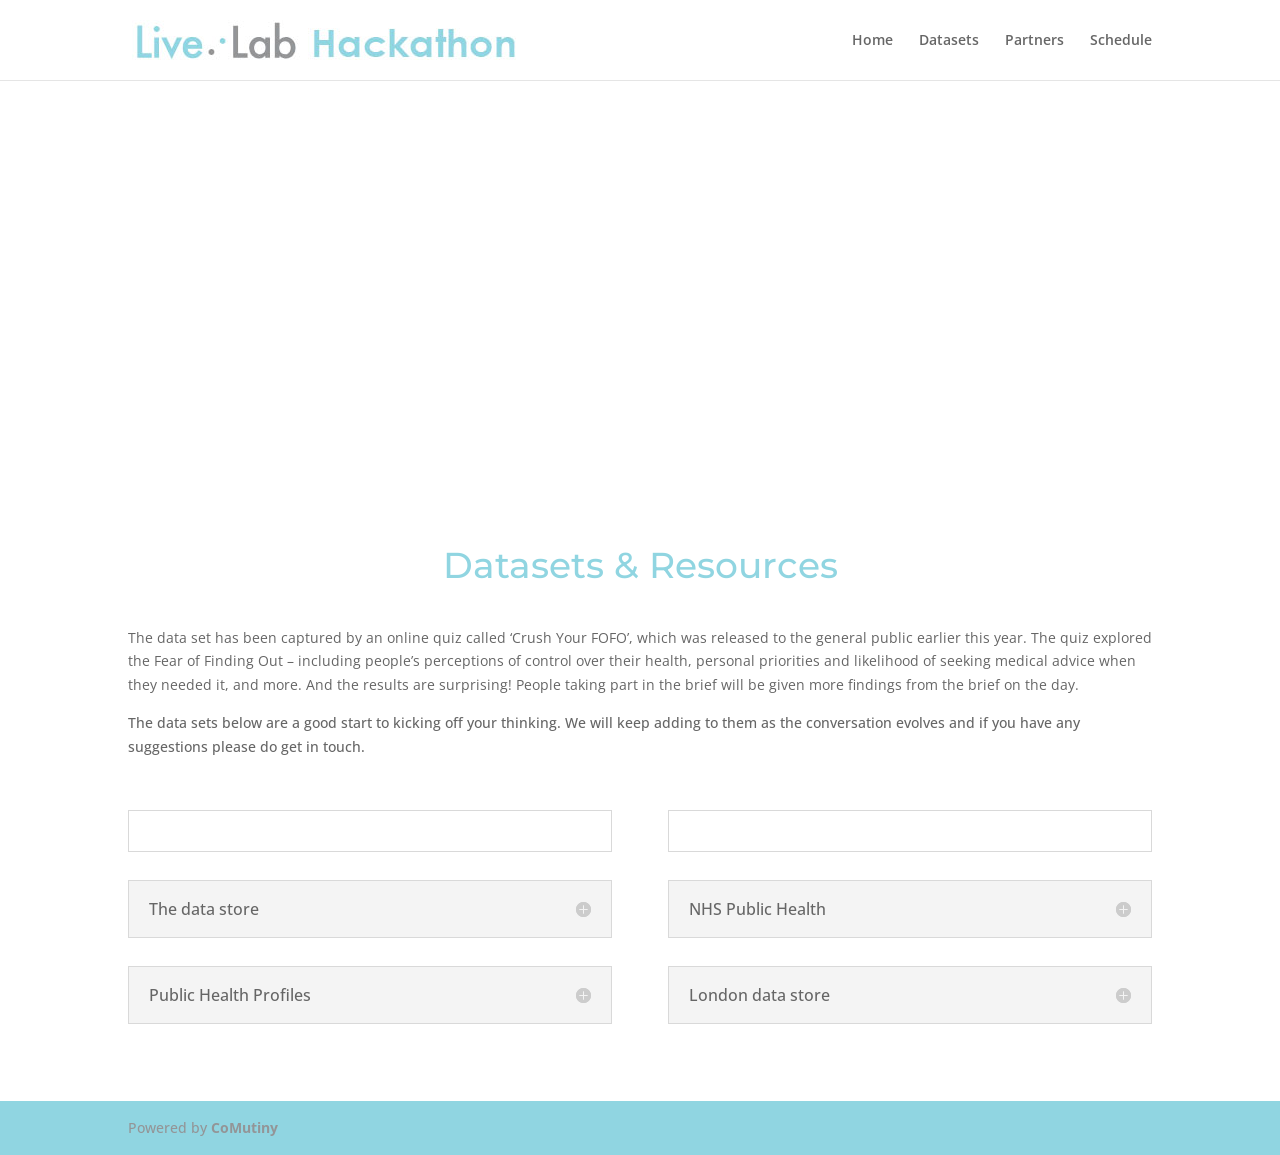
==== datasets/index.html @ 53b686e5 "static site generate" ====
<!DOCTYPE html>
<html lang="en-US">
<head><meta charset="UTF-8">
	
<meta http-equiv="X-UA-Compatible" content="IE=edge">
<title>Datasets | Hack Your FoFo</title>
<meta name="robots" content="max-image-preview:large">
<link rel="dns-prefetch" href="//fonts.googleapis.com">

<link rel="stylesheet" id="divi-fonts-css" href="https://fonts.googleapis.com/css?family=Open+Sans:300italic,400italic,600italic,700italic,800italic,400,300,600,700,800&amp;subset=latin,latin-ext" media="all">
<link rel="stylesheet" id="divi-style-css" href="/wp-content/themes/Divi/style.css" media="all">
<link rel="stylesheet" id="et-builder-googlefonts-cached-css" href="https://fonts.googleapis.com/css?family=Montserrat:100,300,400,500,600,700,800,900&display=swap" media="all">
<link rel="stylesheet" id="dashicons-css" href="/wp-includes/css/dashicons.min.css" media="all">

<link rel="canonical" href="/datasets/">

<meta name="viewport" content="width=device-width, initial-scale=1.0, maximum-scale=1.0, user-scalable=0"><link rel="stylesheet" id="et-core-unified-11-cached-inline-styles" href="/wp-content/et-cache/11/et-core-unified-11-17791785981201.min.css"></head>
<body class="wp-singular page-template-default page page-id-11 wp-theme-Divi et_pb_button_helper_class et_fixed_nav et_show_nav et_primary_nav_dropdown_animation_fade et_secondary_nav_dropdown_animation_fade et_header_style_left et_pb_footer_columns4 et_cover_background et_pb_gutter windows et_pb_gutters3 et_pb_pagebuilder_layout et_no_sidebar et_divi_theme et-db et_minified_js et_minified_css">
	<div id="page-container">

	
	
			<header id="main-header" data-height-onload="66">
			<div class="container clearfix et_menu_container">
							<div class="logo_container">
					<span class="logo_helper"></span>
					<a href="/">
						<img src="/wp-content/uploads/2018/06/logo.jpg" alt="Hack Your FoFo" id="logo" data-height-percentage="54">
					</a>
				</div>
							<div id="et-top-navigation" data-height="66" data-fixed-height="40">
											<nav id="top-menu-nav">
													<ul id="top-menu" class="nav">
																	<li><a href="/">Home</a></li>
								
								<li class="page_item page-item-11 current_page_item"><a href="/datasets/" aria-current="page">Datasets</a></li>
<li class="page_item page-item-13"><a href="/partners/">Partners</a></li>
<li class="page_item page-item-15"><a href="/schedule/">Schedule</a></li>
															</ul>
												</nav>
					
					
					
					
					<div id="et_mobile_nav_menu">
				<div class="mobile_nav closed">
					<span class="select_page">Select Page</span>
					<span class="mobile_menu_bar mobile_menu_bar_toggle"></span>
				</div>
			</div>				</div> <!-- #et-top-navigation -->
			</div> <!-- .container -->
			<div class="et_search_outer">
				<div class="container et_search_form_container">
					<form role="search" method="get" class="et-search-form" action="https://fofo.comutiny.co.uk/">
					<input type="search" class="et-search-field" placeholder="Search …" value="" name="s" title="Search for:">					</form>
					<span class="et_close_search_field"></span>
				</div>
			</div>
		</header> <!-- #main-header -->
			<div id="et-main-area">
	
<div id="main-content">

			
				<article id="post-11" class="post-11 page type-page status-publish hentry">

				
					<div class="entry-content">
					<div id="et-boc" class="et-boc">
			
		<div class="et-l et-l--post">
			<div class="et_builder_inner_content et_pb_gutters3">
		<div class="et_pb_section et_pb_section_0 et_pb_section_parallax et_pb_fullwidth_section et_section_regular">
				
				
				
				
					<section class="et_pb_module et_pb_fullwidth_header et_pb_fullwidth_header_0 et_animated et_hover_enabled et_pb_text_align_center et_pb_bg_layout_dark">
				
				
				<div class="et_pb_fullwidth_header_container center">
					<div class="header-content-container center">
					<div class="header-content">
						
						<h1 class="et_pb_module_header">Hack Your FOFO</h1>
						<span class="et_pb_fullwidth_header_subhead">Hack The Nation’s Fear of Finding Out</span>
						<div class="et_pb_header_content_wrapper"><h2 style="text-align: center;"> </h2>
<h2 style="text-align: center;">19th &amp; 20th July<br>Shoreditch London</h2>
</div>
						
					</div>
				</div>
					
				</div>
				<div class="et_pb_fullwidth_header_overlay"></div>
				<div class="et_pb_fullwidth_header_scroll"></div>
			</section>
				
				
			</div> <!-- .et_pb_section --><div class="et_pb_section et_pb_section_1 et_section_regular">
				
				
				
				
					<div class="et_pb_row et_pb_row_0">
				<div class="et_pb_column et_pb_column_4_4 et_pb_column_0  et_pb_css_mix_blend_mode_passthrough et-last-child">
				
				
				<div class="et_pb_module et_pb_text et_pb_text_0  et_pb_text_align_left et_pb_bg_layout_light">
				
				
				<div class="et_pb_text_inner"><p style="text-align: center;"><span style="color: #90d5e1;">Datasets &amp; Resources</span></p></div>
			</div> <!-- .et_pb_text --><div class="et_pb_module et_pb_text et_pb_text_1  et_pb_text_align_left et_pb_bg_layout_light">
				
				
				<div class="et_pb_text_inner"><p><span style="font-weight: 400;">The data set has been captured by an online quiz called ‘Crush Your FOFO’, which was released to the general public earlier this year. The quiz explored the Fear of Finding Out – including people’s perceptions of control over their health, personal priorities and likelihood of seeking medical advice when they needed it, and more. And the results are surprising! People taking part in the brief will be given more findings from the brief on the day. </span></p>
<p>The data sets below are a good start to kicking off your thinking. We will keep adding to them as the conversation evolves and if you have any suggestions please do get in touch.</p></div>
			</div> <!-- .et_pb_text -->
			</div> <!-- .et_pb_column -->
				
				
			</div> <!-- .et_pb_row --><div class="et_pb_row et_pb_row_1">
				<div class="et_pb_column et_pb_column_1_2 et_pb_column_1  et_pb_css_mix_blend_mode_passthrough">
				
				
				<div class="et_pb_module et_pb_accordion et_pb_accordion_0">
				
				
				<div class="et_pb_toggle et_pb_module et_pb_accordion_item et_pb_accordion_item_0  et_pb_toggle_open">
				
				
				<h5 class="et_pb_toggle_title">invisible</h5>
				<div class="et_pb_toggle_content clearfix"></div> <!-- .et_pb_toggle_content -->
			</div> <!-- .et_pb_toggle --><div class="et_pb_toggle et_pb_module et_pb_accordion_item et_pb_accordion_item_1  et_pb_toggle_close">
				
				
				<h5 class="et_pb_toggle_title">The data store</h5>
				<div class="et_pb_toggle_content clearfix"> <a href="https://data.gov.uk/">https://data.gov.uk/</a></div> <!-- .et_pb_toggle_content -->
			</div> <!-- .et_pb_toggle --><div class="et_pb_toggle et_pb_module et_pb_accordion_item et_pb_accordion_item_2  et_pb_toggle_close">
				
				
				<h5 class="et_pb_toggle_title">Public Health Profiles</h5>
				<div class="et_pb_toggle_content clearfix"> <a href="https://fingertips.phe.org.uk/">https://fingertips.phe.org.uk/</a></div> <!-- .et_pb_toggle_content -->
			</div> <!-- .et_pb_toggle -->
			</div> <!-- .et_pb_accordion -->
			</div> <!-- .et_pb_column --><div class="et_pb_column et_pb_column_1_2 et_pb_column_2  et_pb_css_mix_blend_mode_passthrough et-last-child">
				
				
				<div class="et_pb_module et_pb_accordion et_pb_accordion_1">
				
				
				<div class="et_pb_toggle et_pb_module et_pb_accordion_item et_pb_accordion_item_3  et_pb_toggle_open">
				
				
				<h5 class="et_pb_toggle_title">Invisible</h5>
				<div class="et_pb_toggle_content clearfix"></div> <!-- .et_pb_toggle_content -->
			</div> <!-- .et_pb_toggle --><div class="et_pb_toggle et_pb_module et_pb_accordion_item et_pb_accordion_item_4  et_pb_toggle_close">
				
				
				<h5 class="et_pb_toggle_title">NHS Public Health</h5>
				<div class="et_pb_toggle_content clearfix"> <a href="https://digital.nhs.uk/data-and-information/areas-of-interest/public-health">https://digital.nhs.uk/data-and-information/areas-of-interest/public-health</a></div> <!-- .et_pb_toggle_content -->
			</div> <!-- .et_pb_toggle --><div class="et_pb_toggle et_pb_module et_pb_accordion_item et_pb_accordion_item_5  et_pb_toggle_close">
				
				
				<h5 class="et_pb_toggle_title">London data store</h5>
				<div class="et_pb_toggle_content clearfix"> <a href="https://data.london.gov.uk/publisher/public-health-england">https://data.london.gov.uk/publisher/public-health-england</a></div> <!-- .et_pb_toggle_content -->
			</div> <!-- .et_pb_toggle -->
			</div> <!-- .et_pb_accordion -->
			</div> <!-- .et_pb_column -->
				
				
			</div> <!-- .et_pb_row -->
				
				
			</div> <!-- .et_pb_section -->		</div><!-- .et_builder_inner_content -->
	</div><!-- .et-l -->
	
			
		</div><!-- #et-boc -->
							</div> <!-- .entry-content -->

				
				</article> <!-- .et_pb_post -->

			

</div> <!-- #main-content -->

			<footer id="main-footer">
				

		
				<div id="footer-bottom">
					<div class="container clearfix">
				<div id="footer-info">Powered by <a href="http://www.comutiny.co.uk/" target="_blank">CoMutiny</a></div>					</div>	<!-- .container -->
				</div>
			</footer> <!-- #main-footer -->
		</div> <!-- #et-main-area -->

	</div> <!-- #page-container -->

	
	
</body>
</html>
---- wp-content/et-cache/11/et-core-unified-11-17791785981201.min.css ----
.woocommerce #respond input#submit,.woocommerce-page #respond input#submit,.woocommerce #content input.button,.woocommerce-page #content input.button,.woocommerce-message,.woocommerce-error,.woocommerce-info{background:#90d5e1!important}#et_search_icon:hover,.mobile_menu_bar:before,.mobile_menu_bar:after,.et_toggle_slide_menu:after,.et-social-icon a:hover,.et_pb_sum,.et_pb_pricing li a,.et_pb_pricing_table_button,.et_overlay:before,.entry-summary p.price ins,.woocommerce div.product span.price,.woocommerce-page div.product span.price,.woocommerce #content div.product span.price,.woocommerce-page #content div.product span.price,.woocommerce div.product p.price,.woocommerce-page div.product p.price,.woocommerce #content div.product p.price,.woocommerce-page #content div.product p.price,.et_pb_member_social_links a:hover,.woocommerce .star-rating span:before,.woocommerce-page .star-rating span:before,.et_pb_widget li a:hover,.et_pb_filterable_portfolio .et_pb_portfolio_filters li a.active,.et_pb_filterable_portfolio .et_pb_portofolio_pagination ul li a.active,.et_pb_gallery .et_pb_gallery_pagination ul li a.active,.wp-pagenavi span.current,.wp-pagenavi a:hover,.nav-single a,.tagged_as a,.posted_in a{color:#90d5e1}.et_pb_contact_submit,.et_password_protected_form .et_submit_button,.et_pb_bg_layout_light .et_pb_newsletter_button,.comment-reply-link,.form-submit .et_pb_button,.et_pb_bg_layout_light .et_pb_promo_button,.et_pb_bg_layout_light .et_pb_more_button,.woocommerce a.button.alt,.woocommerce-page a.button.alt,.woocommerce button.button.alt,.woocommerce button.button.alt.disabled,.woocommerce-page button.button.alt,.woocommerce-page button.button.alt.disabled,.woocommerce input.button.alt,.woocommerce-page input.button.alt,.woocommerce #respond input#submit.alt,.woocommerce-page #respond input#submit.alt,.woocommerce #content input.button.alt,.woocommerce-page #content input.button.alt,.woocommerce a.button,.woocommerce-page a.button,.woocommerce button.button,.woocommerce-page button.button,.woocommerce input.button,.woocommerce-page input.button,.et_pb_contact p input[type="checkbox"]:checked+label i:before,.et_pb_bg_layout_light.et_pb_module.et_pb_button{color:#90d5e1}.footer-widget h4{color:#90d5e1}.et-search-form,.nav li ul,.et_mobile_menu,.footer-widget li:before,.et_pb_pricing li:before,blockquote{border-color:#90d5e1}.et_pb_counter_amount,.et_pb_featured_table .et_pb_pricing_heading,.et_quote_content,.et_link_content,.et_audio_content,.et_pb_post_slider.et_pb_bg_layout_dark,.et_slide_in_menu_container,.et_pb_contact p input[type="radio"]:checked+label i:before{background-color:#90d5e1}a{color:#90d5e1}#top-header,#et-secondary-nav li ul{background-color:#90d5e1}#top-menu li.current-menu-ancestor>a,#top-menu li.current-menu-item>a,.et_color_scheme_red #top-menu li.current-menu-ancestor>a,.et_color_scheme_red #top-menu li.current-menu-item>a,.et_color_scheme_pink #top-menu li.current-menu-ancestor>a,.et_color_scheme_pink #top-menu li.current-menu-item>a,.et_color_scheme_orange #top-menu li.current-menu-ancestor>a,.et_color_scheme_orange #top-menu li.current-menu-item>a,.et_color_scheme_green #top-menu li.current-menu-ancestor>a,.et_color_scheme_green #top-menu li.current-menu-item>a{color:#90d5e1}#footer-widgets .footer-widget a,#footer-widgets .footer-widget li a,#footer-widgets .footer-widget li a:hover{color:#ffffff}.footer-widget{color:#ffffff}#main-footer .footer-widget h4{color:#90d5e1}.footer-widget li:before{border-color:#90d5e1}#et-footer-nav .bottom-nav li.current-menu-item a{color:#90d5e1}#footer-bottom{background-color:#90d5e1}#footer-info,#footer-info a{color:#939597}.et_slide_in_menu_container,.et_slide_in_menu_container .et-search-field{letter-spacing:px}.et_slide_in_menu_container .et-search-field::-moz-placeholder{letter-spacing:px}.et_slide_in_menu_container .et-search-field::-webkit-input-placeholder{letter-spacing:px}.et_slide_in_menu_container .et-search-field:-ms-input-placeholder{letter-spacing:px}@media only screen and (min-width:981px){.et-fixed-header#top-header,.et-fixed-header#top-header #et-secondary-nav li ul{background-color:#90d5e1}.et-fixed-header #top-menu li.current-menu-ancestor>a,.et-fixed-header #top-menu li.current-menu-item>a{color:#90d5e1!important}}@media only screen and (min-width:1350px){.et_pb_row{padding:27px 0}.et_pb_section{padding:54px 0}.single.et_pb_pagebuilder_layout.et_full_width_page .et_post_meta_wrapper{padding-top:81px}.et_pb_fullwidth_section{padding:0}}.et_pb_fullwidth_header_0.et_pb_fullwidth_header .header-content h1,.et_pb_fullwidth_header_0.et_pb_fullwidth_header .header-content h2.et_pb_module_header,.et_pb_fullwidth_header_0.et_pb_fullwidth_header .header-content h3.et_pb_module_header,.et_pb_fullwidth_header_0.et_pb_fullwidth_header .header-content h4.et_pb_module_header,.et_pb_fullwidth_header_0.et_pb_fullwidth_header .header-content h5.et_pb_module_header,.et_pb_fullwidth_header_0.et_pb_fullwidth_header .header-content h6.et_pb_module_header{font-family:'Montserrat',Helvetica,Arial,Lucida,sans-serif;font-weight:700;font-size:60px;line-height:1.4em}.et_pb_fullwidth_header_0.et_pb_fullwidth_header .et_pb_header_content_wrapper{font-size:18px;line-height:2em}.et_pb_fullwidth_header_0.et_pb_fullwidth_header .et_pb_fullwidth_header_subhead{font-size:22px}.et_pb_fullwidth_header.et_pb_fullwidth_header_0{background-blend-mode:multiply;background-image:url(/wp-content/uploads/2018/07/image-correction-.jpg);background-color:#90d5e1}body #page-container .et_pb_section .et_pb_fullwidth_header_0 .et_pb_button_one.et_pb_button{border-color:#768c9f;border-radius:0px;letter-spacing:2px;font-size:16px;font-family:'Montserrat',Helvetica,Arial,Lucida,sans-serif!important;text-transform:uppercase!important;background-color:#e52364}body #page-container .et_pb_section .et_pb_fullwidth_header_0 .et_pb_button_one.et_pb_button:hover{color:#e52364!important;border-color:#ffffff!important;padding-right:2em;padding-left:0.7em;background-image:initial!important;background-color:#ffffff!important}body #page-container .et_pb_section .et_pb_fullwidth_header_0 .et_pb_button_two.et_pb_button:hover{color:#e52364!important;border-color:#ffffff!important;padding-right:2em;padding-left:0.7em;background-image:initial!important;background-color:#ffffff!important}body #page-container .et_pb_section .et_pb_fullwidth_header_0 .et_pb_button_one.et_pb_button,body #page-container .et_pb_section .et_pb_fullwidth_header_0 .et_pb_button_one.et_pb_button:hover{padding:0.3em 1em!important}body #page-container .et_pb_section .et_pb_fullwidth_header_0 .et_pb_button_two.et_pb_button,body #page-container .et_pb_section .et_pb_fullwidth_header_0 .et_pb_button_two.et_pb_button:hover{padding:0.3em 1em!important}body #page-container .et_pb_section .et_pb_fullwidth_header_0 .et_pb_button_one.et_pb_button:before,body #page-container .et_pb_section .et_pb_fullwidth_header_0 .et_pb_button_one.et_pb_button:after{display:none!important}body #page-container .et_pb_section .et_pb_fullwidth_header_0 .et_pb_button_two.et_pb_button:before,body #page-container .et_pb_section .et_pb_fullwidth_header_0 .et_pb_button_two.et_pb_button:after{display:none!important}body #page-container .et_pb_section .et_pb_fullwidth_header_0 .et_pb_button_two.et_pb_button{border-color:#768c9f;border-radius:0px;letter-spacing:2px;font-size:16px;font-family:'Montserrat',Helvetica,Arial,Lucida,sans-serif!important;text-transform:uppercase!important}.et_pb_fullwidth_header_0 .et_pb_button_one.et_pb_button,.et_pb_fullwidth_header_0 .et_pb_button_two.et_pb_button{transition:color 300ms ease 0ms,background-color 300ms ease 0ms,border 300ms ease 0ms,letter-spacing 300ms ease 0ms,color 300ms ease 0ms,background-color 300ms ease 0ms,border 300ms ease 0ms,letter-spacing 300ms ease 0ms}.et_pb_fullwidth_header_0.et_pb_fullwidth_header .et_pb_fullwidth_header_scroll a .et-pb-icon{font-size:48px}.et_pb_fullwidth_header_0.et_pb_fullwidth_header .et_pb_fullwidth_header_overlay{background-color:rgba(144,213,225,0)}.et_pb_text_0.et_pb_text{color:#1f1f1f!important}.et_pb_text_0 p{line-height:1.8em}.et_pb_text_0{font-family:'Montserrat',Helvetica,Arial,Lucida,sans-serif;font-size:36px;line-height:1.8em}.et_pb_accordion_item_0.et_pb_toggle .et_pb_toggle_title{display:none}.et_pb_accordion_item_3.et_pb_toggle .et_pb_toggle_title{display:none}@media only screen and (max-width:767px){.et_pb_fullwidth_header_0.et_pb_fullwidth_header .header-content h1,.et_pb_fullwidth_header_0.et_pb_fullwidth_header .header-content h2.et_pb_module_header,.et_pb_fullwidth_header_0.et_pb_fullwidth_header .header-content h3.et_pb_module_header,.et_pb_fullwidth_header_0.et_pb_fullwidth_header .header-content h4.et_pb_module_header,.et_pb_fullwidth_header_0.et_pb_fullwidth_header .header-content h5.et_pb_module_header,.et_pb_fullwidth_header_0.et_pb_fullwidth_header .header-content h6.et_pb_module_header{font-size:28px}}
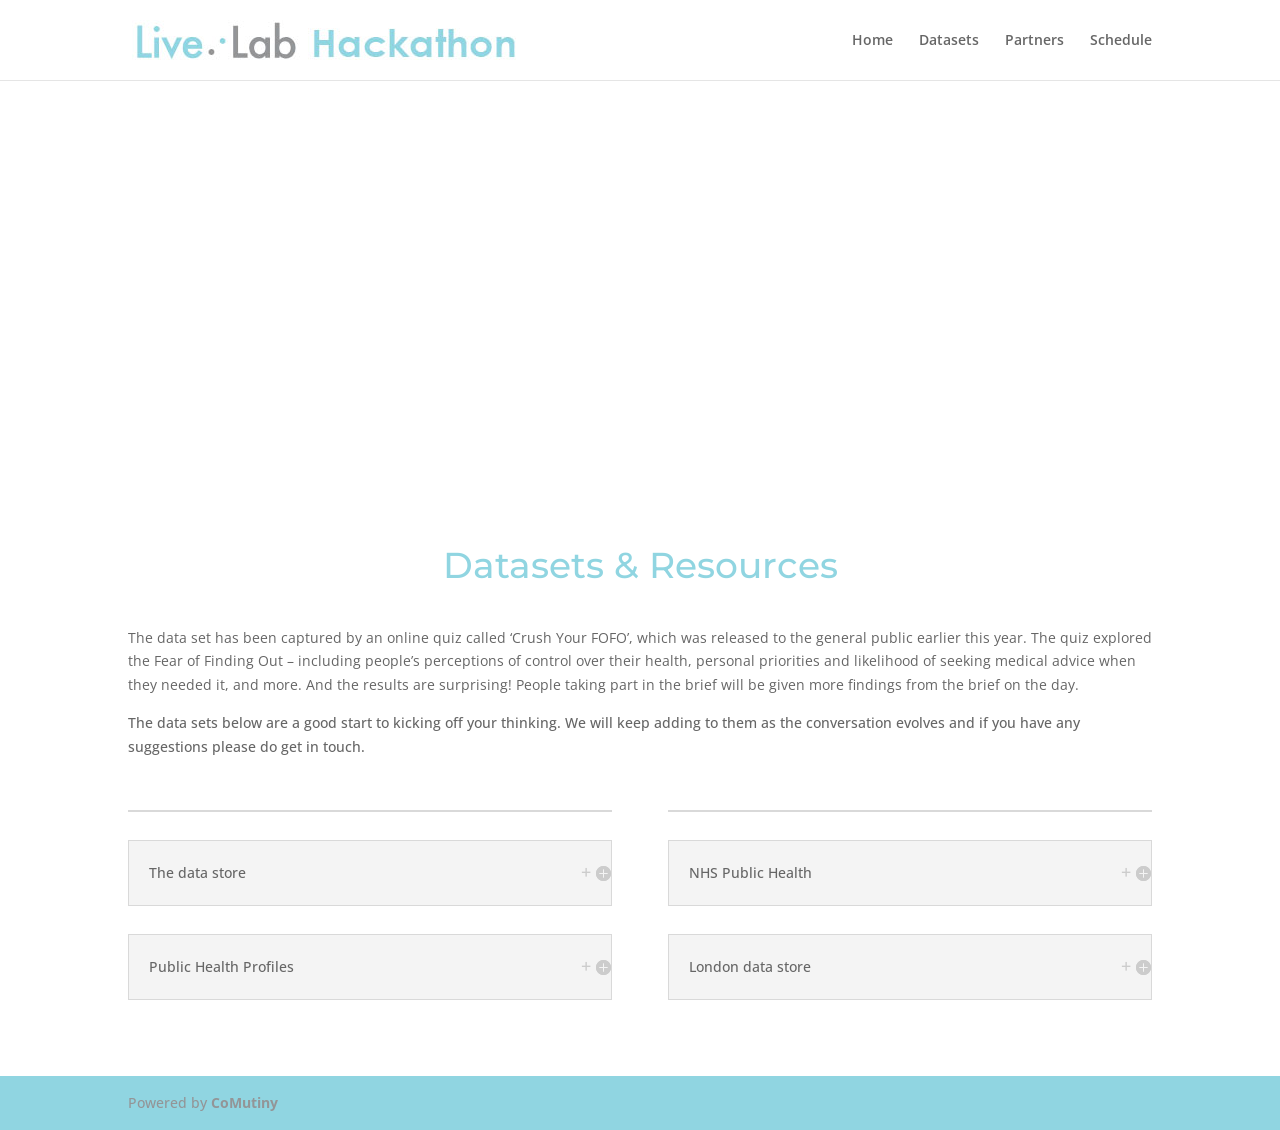
==== commit 9f85cb0e: "Restructure assets into clean folders, fix accordion (native details/summary) and map (iframe embed)" ====
--- a/datasets/index.html
+++ b/datasets/index.html
@@ -8,13 +8,13 @@
 <link rel="dns-prefetch" href="//fonts.googleapis.com">
 
 <link rel="stylesheet" id="divi-fonts-css" href="https://fonts.googleapis.com/css?family=Open+Sans:300italic,400italic,600italic,700italic,800italic,400,300,600,700,800&amp;subset=latin,latin-ext" media="all">
-<link rel="stylesheet" id="divi-style-css" href="/wp-content/themes/Divi/style.css" media="all">
+<link rel="stylesheet" id="divi-style-css" href="../assets/css/divi-style.css" media="all">
 <link rel="stylesheet" id="et-builder-googlefonts-cached-css" href="https://fonts.googleapis.com/css?family=Montserrat:100,300,400,500,600,700,800,900&display=swap" media="all">
-<link rel="stylesheet" id="dashicons-css" href="/wp-includes/css/dashicons.min.css" media="all">
+<link rel="stylesheet" id="dashicons-css" href="../assets/css/dashicons.min.css" media="all">
 
-<link rel="canonical" href="/datasets/">
+<link rel="canonical" href="../datasets/">
 
-<meta name="viewport" content="width=device-width, initial-scale=1.0, maximum-scale=1.0, user-scalable=0"><link rel="stylesheet" id="et-core-unified-11-cached-inline-styles" href="/wp-content/et-cache/11/et-core-unified-11-17791785981201.min.css"></head>
+<meta name="viewport" content="width=device-width, initial-scale=1.0, maximum-scale=1.0, user-scalable=0"><link rel="stylesheet" id="et-core-unified-11-cached-inline-styles" href="../assets/css/et-core-11.min.css"><link rel="stylesheet" href="../assets/css/custom-accordion.css"></head>
 <body class="wp-singular page-template-default page page-id-11 wp-theme-Divi et_pb_button_helper_class et_fixed_nav et_show_nav et_primary_nav_dropdown_animation_fade et_secondary_nav_dropdown_animation_fade et_header_style_left et_pb_footer_columns4 et_cover_background et_pb_gutter windows et_pb_gutters3 et_pb_pagebuilder_layout et_no_sidebar et_divi_theme et-db et_minified_js et_minified_css">
 	<div id="page-container">
 
@@ -24,18 +24,18 @@
 			<div class="container clearfix et_menu_container">
 							<div class="logo_container">
 					<span class="logo_helper"></span>
-					<a href="/">
-						<img src="/wp-content/uploads/2018/06/logo.jpg" alt="Hack Your FoFo" id="logo" data-height-percentage="54">
+					<a href="../index.html">
+						<img src="../assets/images/2018/06/logo.jpg" alt="Hack Your FoFo" id="logo" data-height-percentage="54">
 					</a>
 				</div>
 							<div id="et-top-navigation" data-height="66" data-fixed-height="40">
 											<nav id="top-menu-nav">
 													<ul id="top-menu" class="nav">
-																	<li><a href="/">Home</a></li>
+																	<li><a href="../index.html">Home</a></li>
 								
-								<li class="page_item page-item-11 current_page_item"><a href="/datasets/" aria-current="page">Datasets</a></li>
-<li class="page_item page-item-13"><a href="/partners/">Partners</a></li>
-<li class="page_item page-item-15"><a href="/schedule/">Schedule</a></li>
+								<li class="page_item page-item-11 current_page_item"><a href="../datasets/" aria-current="page">Datasets</a></li>
+<li class="page_item page-item-13"><a href="../partners/">Partners</a></li>
+<li class="page_item page-item-15"><a href="../schedule/">Schedule</a></li>
 															</ul>
 												</nav>
 					
@@ -126,22 +126,16 @@
 				<div class="et_pb_module et_pb_accordion et_pb_accordion_0">
 				
 				
-				<div class="et_pb_toggle et_pb_module et_pb_accordion_item et_pb_accordion_item_0  et_pb_toggle_open">
-				
-				
-				<h5 class="et_pb_toggle_title">invisible</h5>
-				<div class="et_pb_toggle_content clearfix"></div> <!-- .et_pb_toggle_content -->
-			</div> <!-- .et_pb_toggle --><div class="et_pb_toggle et_pb_module et_pb_accordion_item et_pb_accordion_item_1  et_pb_toggle_close">
-				
-				
-				<h5 class="et_pb_toggle_title">The data store</h5>
-				<div class="et_pb_toggle_content clearfix"> <a href="https://data.gov.uk/">https://data.gov.uk/</a></div> <!-- .et_pb_toggle_content -->
-			</div> <!-- .et_pb_toggle --><div class="et_pb_toggle et_pb_module et_pb_accordion_item et_pb_accordion_item_2  et_pb_toggle_close">
-				
-				
-				<h5 class="et_pb_toggle_title">Public Health Profiles</h5>
-				<div class="et_pb_toggle_content clearfix"> <a href="https://fingertips.phe.org.uk/">https://fingertips.phe.org.uk/</a></div> <!-- .et_pb_toggle_content -->
-			</div> <!-- .et_pb_toggle -->
+				<details class="et_pb_toggle et_pb_module et_pb_accordion_item et_pb_accordion_item_0" open>
+				<summary class="et_pb_toggle_title">invisible</summary>
+				<div class="et_pb_toggle_content clearfix"></div>
+			</details><details class="et_pb_toggle et_pb_module et_pb_accordion_item et_pb_accordion_item_1">
+				<summary class="et_pb_toggle_title">The data store</summary>
+				<div class="et_pb_toggle_content clearfix"> <a href="https://data.gov.uk/">https://data.gov.uk/</a></div>
+			</details><details class="et_pb_toggle et_pb_module et_pb_accordion_item et_pb_accordion_item_2">
+				<summary class="et_pb_toggle_title">Public Health Profiles</summary>
+				<div class="et_pb_toggle_content clearfix"> <a href="https://fingertips.phe.org.uk/">https://fingertips.phe.org.uk/</a></div>
+			</details>
 			</div> <!-- .et_pb_accordion -->
 			</div> <!-- .et_pb_column --><div class="et_pb_column et_pb_column_1_2 et_pb_column_2  et_pb_css_mix_blend_mode_passthrough et-last-child">
 				
@@ -149,22 +143,16 @@
 				<div class="et_pb_module et_pb_accordion et_pb_accordion_1">
 				
 				
-				<div class="et_pb_toggle et_pb_module et_pb_accordion_item et_pb_accordion_item_3  et_pb_toggle_open">
-				
-				
-				<h5 class="et_pb_toggle_title">Invisible</h5>
-				<div class="et_pb_toggle_content clearfix"></div> <!-- .et_pb_toggle_content -->
-			</div> <!-- .et_pb_toggle --><div class="et_pb_toggle et_pb_module et_pb_accordion_item et_pb_accordion_item_4  et_pb_toggle_close">
-				
-				
-				<h5 class="et_pb_toggle_title">NHS Public Health</h5>
-				<div class="et_pb_toggle_content clearfix"> <a href="https://digital.nhs.uk/data-and-information/areas-of-interest/public-health">https://digital.nhs.uk/data-and-information/areas-of-interest/public-health</a></div> <!-- .et_pb_toggle_content -->
-			</div> <!-- .et_pb_toggle --><div class="et_pb_toggle et_pb_module et_pb_accordion_item et_pb_accordion_item_5  et_pb_toggle_close">
-				
-				
-				<h5 class="et_pb_toggle_title">London data store</h5>
-				<div class="et_pb_toggle_content clearfix"> <a href="https://data.london.gov.uk/publisher/public-health-england">https://data.london.gov.uk/publisher/public-health-england</a></div> <!-- .et_pb_toggle_content -->
-			</div> <!-- .et_pb_toggle -->
+				<details class="et_pb_toggle et_pb_module et_pb_accordion_item et_pb_accordion_item_3" open>
+				<summary class="et_pb_toggle_title">Invisible</summary>
+				<div class="et_pb_toggle_content clearfix"></div>
+			</details><details class="et_pb_toggle et_pb_module et_pb_accordion_item et_pb_accordion_item_4">
+				<summary class="et_pb_toggle_title">NHS Public Health</summary>
+				<div class="et_pb_toggle_content clearfix"> <a href="https://digital.nhs.uk/data-and-information/areas-of-interest/public-health">https://digital.nhs.uk/data-and-information/areas-of-interest/public-health</a></div>
+			</details><details class="et_pb_toggle et_pb_module et_pb_accordion_item et_pb_accordion_item_5">
+				<summary class="et_pb_toggle_title">London data store</summary>
+				<div class="et_pb_toggle_content clearfix"> <a href="https://data.london.gov.uk/publisher/public-health-england">https://data.london.gov.uk/publisher/public-health-england</a></div>
+			</details>
 			</div> <!-- .et_pb_accordion -->
 			</div> <!-- .et_pb_column -->
 				
--- a/assets/css/et-core-11.min.css
+++ b/assets/css/et-core-11.min.css
@@ -0,0 +1 @@
+.woocommerce #respond input#submit,.woocommerce-page #respond input#submit,.woocommerce #content input.button,.woocommerce-page #content input.button,.woocommerce-message,.woocommerce-error,.woocommerce-info{background:#90d5e1!important}#et_search_icon:hover,.mobile_menu_bar:before,.mobile_menu_bar:after,.et_toggle_slide_menu:after,.et-social-icon a:hover,.et_pb_sum,.et_pb_pricing li a,.et_pb_pricing_table_button,.et_overlay:before,.entry-summary p.price ins,.woocommerce div.product span.price,.woocommerce-page div.product span.price,.woocommerce #content div.product span.price,.woocommerce-page #content div.product span.price,.woocommerce div.product p.price,.woocommerce-page div.product p.price,.woocommerce #content div.product p.price,.woocommerce-page #content div.product p.price,.et_pb_member_social_links a:hover,.woocommerce .star-rating span:before,.woocommerce-page .star-rating span:before,.et_pb_widget li a:hover,.et_pb_filterable_portfolio .et_pb_portfolio_filters li a.active,.et_pb_filterable_portfolio .et_pb_portofolio_pagination ul li a.active,.et_pb_gallery .et_pb_gallery_pagination ul li a.active,.wp-pagenavi span.current,.wp-pagenavi a:hover,.nav-single a,.tagged_as a,.posted_in a{color:#90d5e1}.et_pb_contact_submit,.et_password_protected_form .et_submit_button,.et_pb_bg_layout_light .et_pb_newsletter_button,.comment-reply-link,.form-submit .et_pb_button,.et_pb_bg_layout_light .et_pb_promo_button,.et_pb_bg_layout_light .et_pb_more_button,.woocommerce a.button.alt,.woocommerce-page a.button.alt,.woocommerce button.button.alt,.woocommerce button.button.alt.disabled,.woocommerce-page button.button.alt,.woocommerce-page button.button.alt.disabled,.woocommerce input.button.alt,.woocommerce-page input.button.alt,.woocommerce #respond input#submit.alt,.woocommerce-page #respond input#submit.alt,.woocommerce #content input.button.alt,.woocommerce-page #content input.button.alt,.woocommerce a.button,.woocommerce-page a.button,.woocommerce button.button,.woocommerce-page button.button,.woocommerce input.button,.woocommerce-page input.button,.et_pb_contact p input[type="checkbox"]:checked+label i:before,.et_pb_bg_layout_light.et_pb_module.et_pb_button{color:#90d5e1}.footer-widget h4{color:#90d5e1}.et-search-form,.nav li ul,.et_mobile_menu,.footer-widget li:before,.et_pb_pricing li:before,blockquote{border-color:#90d5e1}.et_pb_counter_amount,.et_pb_featured_table .et_pb_pricing_heading,.et_quote_content,.et_link_content,.et_audio_content,.et_pb_post_slider.et_pb_bg_layout_dark,.et_slide_in_menu_container,.et_pb_contact p input[type="radio"]:checked+label i:before{background-color:#90d5e1}a{color:#90d5e1}#top-header,#et-secondary-nav li ul{background-color:#90d5e1}#top-menu li.current-menu-ancestor>a,#top-menu li.current-menu-item>a,.et_color_scheme_red #top-menu li.current-menu-ancestor>a,.et_color_scheme_red #top-menu li.current-menu-item>a,.et_color_scheme_pink #top-menu li.current-menu-ancestor>a,.et_color_scheme_pink #top-menu li.current-menu-item>a,.et_color_scheme_orange #top-menu li.current-menu-ancestor>a,.et_color_scheme_orange #top-menu li.current-menu-item>a,.et_color_scheme_green #top-menu li.current-menu-ancestor>a,.et_color_scheme_green #top-menu li.current-menu-item>a{color:#90d5e1}#footer-widgets .footer-widget a,#footer-widgets .footer-widget li a,#footer-widgets .footer-widget li a:hover{color:#ffffff}.footer-widget{color:#ffffff}#main-footer .footer-widget h4{color:#90d5e1}.footer-widget li:before{border-color:#90d5e1}#et-footer-nav .bottom-nav li.current-menu-item a{color:#90d5e1}#footer-bottom{background-color:#90d5e1}#footer-info,#footer-info a{color:#939597}.et_slide_in_menu_container,.et_slide_in_menu_container .et-search-field{letter-spacing:px}.et_slide_in_menu_container .et-search-field::-moz-placeholder{letter-spacing:px}.et_slide_in_menu_container .et-search-field::-webkit-input-placeholder{letter-spacing:px}.et_slide_in_menu_container .et-search-field:-ms-input-placeholder{letter-spacing:px}@media only screen and (min-width:981px){.et-fixed-header#top-header,.et-fixed-header#top-header #et-secondary-nav li ul{background-color:#90d5e1}.et-fixed-header #top-menu li.current-menu-ancestor>a,.et-fixed-header #top-menu li.current-menu-item>a{color:#90d5e1!important}}@media only screen and (min-width:1350px){.et_pb_row{padding:27px 0}.et_pb_section{padding:54px 0}.single.et_pb_pagebuilder_layout.et_full_width_page .et_post_meta_wrapper{padding-top:81px}.et_pb_fullwidth_section{padding:0}}.et_pb_fullwidth_header_0.et_pb_fullwidth_header .header-content h1,.et_pb_fullwidth_header_0.et_pb_fullwidth_header .header-content h2.et_pb_module_header,.et_pb_fullwidth_header_0.et_pb_fullwidth_header .header-content h3.et_pb_module_header,.et_pb_fullwidth_header_0.et_pb_fullwidth_header .header-content h4.et_pb_module_header,.et_pb_fullwidth_header_0.et_pb_fullwidth_header .header-content h5.et_pb_module_header,.et_pb_fullwidth_header_0.et_pb_fullwidth_header .header-content h6.et_pb_module_header{font-family:'Montserrat',Helvetica,Arial,Lucida,sans-serif;font-weight:700;font-size:60px;line-height:1.4em}.et_pb_fullwidth_header_0.et_pb_fullwidth_header .et_pb_header_content_wrapper{font-size:18px;line-height:2em}.et_pb_fullwidth_header_0.et_pb_fullwidth_header .et_pb_fullwidth_header_subhead{font-size:22px}.et_pb_fullwidth_header.et_pb_fullwidth_header_0{background-blend-mode:multiply;background-image:url(../images/2018/07/image-correction-.jpg);background-color:#90d5e1}body #page-container .et_pb_section .et_pb_fullwidth_header_0 .et_pb_button_one.et_pb_button{border-color:#768c9f;border-radius:0px;letter-spacing:2px;font-size:16px;font-family:'Montserrat',Helvetica,Arial,Lucida,sans-serif!important;text-transform:uppercase!important;background-color:#e52364}body #page-container .et_pb_section .et_pb_fullwidth_header_0 .et_pb_button_one.et_pb_button:hover{color:#e52364!important;border-color:#ffffff!important;padding-right:2em;padding-left:0.7em;background-image:initial!important;background-color:#ffffff!important}body #page-container .et_pb_section .et_pb_fullwidth_header_0 .et_pb_button_two.et_pb_button:hover{color:#e52364!important;border-color:#ffffff!important;padding-right:2em;padding-left:0.7em;background-image:initial!important;background-color:#ffffff!important}body #page-container .et_pb_section .et_pb_fullwidth_header_0 .et_pb_button_one.et_pb_button,body #page-container .et_pb_section .et_pb_fullwidth_header_0 .et_pb_button_one.et_pb_button:hover{padding:0.3em 1em!important}body #page-container .et_pb_section .et_pb_fullwidth_header_0 .et_pb_button_two.et_pb_button,body #page-container .et_pb_section .et_pb_fullwidth_header_0 .et_pb_button_two.et_pb_button:hover{padding:0.3em 1em!important}body #page-container .et_pb_section .et_pb_fullwidth_header_0 .et_pb_button_one.et_pb_button:before,body #page-container .et_pb_section .et_pb_fullwidth_header_0 .et_pb_button_one.et_pb_button:after{display:none!important}body #page-container .et_pb_section .et_pb_fullwidth_header_0 .et_pb_button_two.et_pb_button:before,body #page-container .et_pb_section .et_pb_fullwidth_header_0 .et_pb_button_two.et_pb_button:after{display:none!important}body #page-container .et_pb_section .et_pb_fullwidth_header_0 .et_pb_button_two.et_pb_button{border-color:#768c9f;border-radius:0px;letter-spacing:2px;font-size:16px;font-family:'Montserrat',Helvetica,Arial,Lucida,sans-serif!important;text-transform:uppercase!important}.et_pb_fullwidth_header_0 .et_pb_button_one.et_pb_button,.et_pb_fullwidth_header_0 .et_pb_button_two.et_pb_button{transition:color 300ms ease 0ms,background-color 300ms ease 0ms,border 300ms ease 0ms,letter-spacing 300ms ease 0ms,color 300ms ease 0ms,background-color 300ms ease 0ms,border 300ms ease 0ms,letter-spacing 300ms ease 0ms}.et_pb_fullwidth_header_0.et_pb_fullwidth_header .et_pb_fullwidth_header_scroll a .et-pb-icon{font-size:48px}.et_pb_fullwidth_header_0.et_pb_fullwidth_header .et_pb_fullwidth_header_overlay{background-color:rgba(144,213,225,0)}.et_pb_text_0.et_pb_text{color:#1f1f1f!important}.et_pb_text_0 p{line-height:1.8em}.et_pb_text_0{font-family:'Montserrat',Helvetica,Arial,Lucida,sans-serif;font-size:36px;line-height:1.8em}.et_pb_accordion_item_0.et_pb_toggle .et_pb_toggle_title{display:none}.et_pb_accordion_item_3.et_pb_toggle .et_pb_toggle_title{display:none}@media only screen and (max-width:767px){.et_pb_fullwidth_header_0.et_pb_fullwidth_header .header-content h1,.et_pb_fullwidth_header_0.et_pb_fullwidth_header .header-content h2.et_pb_module_header,.et_pb_fullwidth_header_0.et_pb_fullwidth_header .header-content h3.et_pb_module_header,.et_pb_fullwidth_header_0.et_pb_fullwidth_header .header-content h4.et_pb_module_header,.et_pb_fullwidth_header_0.et_pb_fullwidth_header .header-content h5.et_pb_module_header,.et_pb_fullwidth_header_0.et_pb_fullwidth_header .header-content h6.et_pb_module_header{font-size:28px}}
--- a/assets/css/custom-accordion.css
+++ b/assets/css/custom-accordion.css
@@ -0,0 +1,53 @@
+/* Custom styles for native <details>/<summary> FAQ accordion
+   (replaces Divi's JS-driven accordion module) */
+
+.et_pb_accordion_item {
+	margin-bottom: 10px;
+	border: 1px solid #d9d9d9;
+	background-color: #f4f4f4;
+}
+
+.et_pb_accordion_item[open] {
+	background-color: #fff;
+}
+
+.et_pb_accordion_item .et_pb_toggle_title {
+	display: block;
+	padding: 20px;
+	padding-right: 40px;
+	position: relative;
+	cursor: pointer;
+	font-weight: 500;
+	color: #666;
+	list-style: none;
+}
+
+.et_pb_accordion_item[open] .et_pb_toggle_title {
+	color: #333;
+}
+
+.et_pb_accordion_item .et_pb_toggle_title::-webkit-details-marker {
+	display: none;
+}
+
+.et_pb_accordion_item .et_pb_toggle_title::after {
+	content: "+";
+	position: absolute;
+	right: 20px;
+	top: 50%;
+	transform: translateY(-50%);
+	font-size: 18px;
+	color: #ccc;
+}
+
+.et_pb_accordion_item[open] .et_pb_toggle_title::after {
+	content: "\2212"; /* minus sign */
+}
+
+.et_pb_accordion_item .et_pb_toggle_content {
+	padding: 0 20px 20px;
+}
+
+.et_pb_accordion_item .et_pb_toggle_content p:last-of-type {
+	padding-bottom: 0;
+}
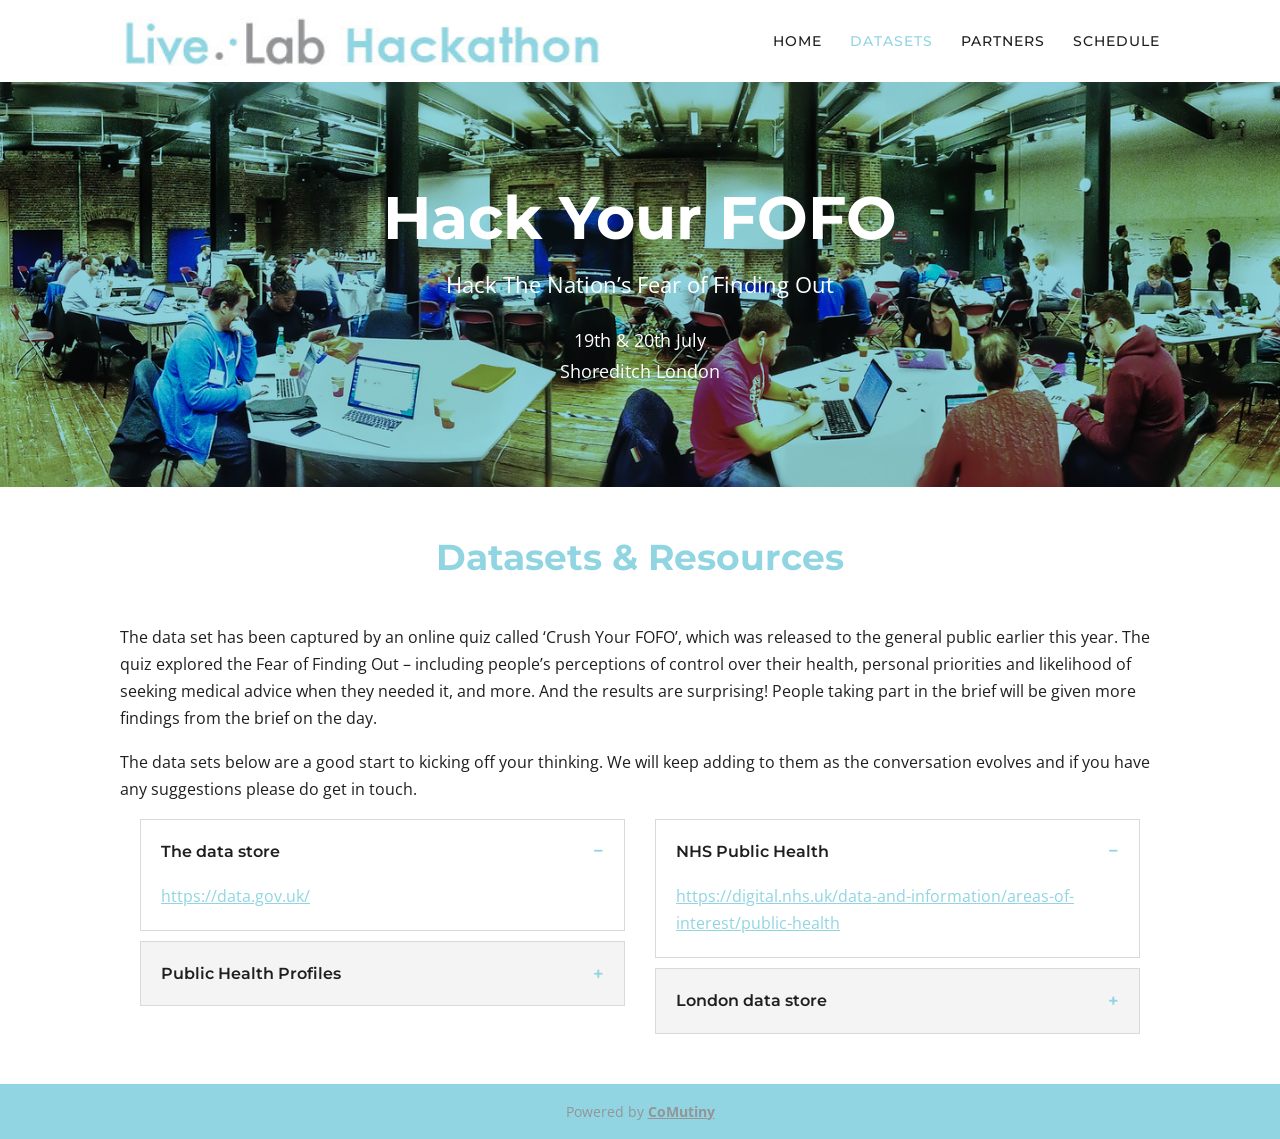
==== commit 6c4be575: "Rebuild as clean static HTML/CSS, remove Divi framework and WP cruft - Replace index, datasets, part" ====
--- a/datasets/index.html
+++ b/datasets/index.html
@@ -1,193 +1,72 @@
 <!DOCTYPE html>
 <html lang="en-US">
-<head><meta charset="UTF-8">
-	
+<head>
+<meta charset="UTF-8">
 <meta http-equiv="X-UA-Compatible" content="IE=edge">
+<meta name="viewport" content="width=device-width, initial-scale=1.0">
 <title>Datasets | Hack Your FoFo</title>
 <meta name="robots" content="max-image-preview:large">
-<link rel="dns-prefetch" href="//fonts.googleapis.com">
+<link rel="canonical" href="../datasets/">
+<link rel="preconnect" href="https://fonts.googleapis.com">
+<link rel="stylesheet" href="https://fonts.googleapis.com/css?family=Open+Sans:300,400,600,700,800&family=Montserrat:400,500,700,800&display=swap">
+<link rel="stylesheet" href="../assets/css/clean.css">
+</head>
+<body>
+<header id="main-header">
+	<div class="logo_container">
+		<a href="../index.html"><img src="../assets/images/2018/06/logo.jpg" alt="Hack Your FoFo"></a>
+	</div>
+	<nav>
+		<ul>
+			<li><a href="../index.html">Home</a></li>
+			<li><a href="../datasets/" aria-current="page">Datasets</a></li>
+			<li><a href="../partners/">Partners</a></li>
+			<li><a href="../schedule/">Schedule</a></li>
+		</ul>
+	</nav>
+</header>
 
-<link rel="stylesheet" id="divi-fonts-css" href="https://fonts.googleapis.com/css?family=Open+Sans:300italic,400italic,600italic,700italic,800italic,400,300,600,700,800&amp;subset=latin,latin-ext" media="all">
-<link rel="stylesheet" id="divi-style-css" href="../assets/css/divi-style.css" media="all">
-<link rel="stylesheet" id="et-builder-googlefonts-cached-css" href="https://fonts.googleapis.com/css?family=Montserrat:100,300,400,500,600,700,800,900&display=swap" media="all">
-<link rel="stylesheet" id="dashicons-css" href="../assets/css/dashicons.min.css" media="all">
+<section class="hero">
+	<h1>Hack Your FOFO</h1>
+	<span class="subhead">Hack The Nation&rsquo;s Fear of Finding Out</span>
+	<div class="hero-dates">
+		<h2>19th &amp; 20th July<br>Shoreditch London</h2>
+	</div>
+</section>
 
-<link rel="canonical" href="../datasets/">
+<section class="section-light">
+	<div class="container">
+		<h2 class="section-title">Datasets &amp; Resources</h2>
+		<p>The data set has been captured by an online quiz called &lsquo;Crush Your FOFO&rsquo;, which was released to the general public earlier this year. The quiz explored the Fear of Finding Out &ndash; including people&rsquo;s perceptions of control over their health, personal priorities and likelihood of seeking medical advice when they needed it, and more. And the results are surprising! People taking part in the brief will be given more findings from the brief on the day.</p>
+		<p>The data sets below are a good start to kicking off your thinking. We will keep adding to them as the conversation evolves and if you have any suggestions please do get in touch.</p>
 
-<meta name="viewport" content="width=device-width, initial-scale=1.0, maximum-scale=1.0, user-scalable=0"><link rel="stylesheet" id="et-core-unified-11-cached-inline-styles" href="../assets/css/et-core-11.min.css"><link rel="stylesheet" href="../assets/css/custom-accordion.css"></head>
-<body class="wp-singular page-template-default page page-id-11 wp-theme-Divi et_pb_button_helper_class et_fixed_nav et_show_nav et_primary_nav_dropdown_animation_fade et_secondary_nav_dropdown_animation_fade et_header_style_left et_pb_footer_columns4 et_cover_background et_pb_gutter windows et_pb_gutters3 et_pb_pagebuilder_layout et_no_sidebar et_divi_theme et-db et_minified_js et_minified_css">
-	<div id="page-container">
+		<div class="row">
+			<div>
+				<details class="accordion-item" open>
+					<summary>The data store</summary>
+					<div class="accordion-content"><p><a href="https://data.gov.uk/" target="_blank" rel="noopener">https://data.gov.uk/</a></p></div>
+				</details>
+				<details class="accordion-item">
+					<summary>Public Health Profiles</summary>
+					<div class="accordion-content"><p><a href="https://fingertips.phe.org.uk/" target="_blank" rel="noopener">https://fingertips.phe.org.uk/</a></p></div>
+				</details>
+			</div>
+			<div>
+				<details class="accordion-item" open>
+					<summary>NHS Public Health</summary>
+					<div class="accordion-content"><p><a href="https://digital.nhs.uk/data-and-information/areas-of-interest/public-health" target="_blank" rel="noopener">https://digital.nhs.uk/data-and-information/areas-of-interest/public-health</a></p></div>
+				</details>
+				<details class="accordion-item">
+					<summary>London data store</summary>
+					<div class="accordion-content"><p><a href="https://data.london.gov.uk/publisher/public-health-england" target="_blank" rel="noopener">https://data.london.gov.uk/publisher/public-health-england</a></p></div>
+				</details>
+			</div>
+		</div>
+	</div>
+</section>
 
-	
-	
-			<header id="main-header" data-height-onload="66">
-			<div class="container clearfix et_menu_container">
-							<div class="logo_container">
-					<span class="logo_helper"></span>
-					<a href="../index.html">
-						<img src="../assets/images/2018/06/logo.jpg" alt="Hack Your FoFo" id="logo" data-height-percentage="54">
-					</a>
-				</div>
-							<div id="et-top-navigation" data-height="66" data-fixed-height="40">
-											<nav id="top-menu-nav">
-													<ul id="top-menu" class="nav">
-																	<li><a href="../index.html">Home</a></li>
-								
-								<li class="page_item page-item-11 current_page_item"><a href="../datasets/" aria-current="page">Datasets</a></li>
-<li class="page_item page-item-13"><a href="../partners/">Partners</a></li>
-<li class="page_item page-item-15"><a href="../schedule/">Schedule</a></li>
-															</ul>
-												</nav>
-					
-					
-					
-					
-					<div id="et_mobile_nav_menu">
-				<div class="mobile_nav closed">
-					<span class="select_page">Select Page</span>
-					<span class="mobile_menu_bar mobile_menu_bar_toggle"></span>
-				</div>
-			</div>				</div> <!-- #et-top-navigation -->
-			</div> <!-- .container -->
-			<div class="et_search_outer">
-				<div class="container et_search_form_container">
-					<form role="search" method="get" class="et-search-form" action="https://fofo.comutiny.co.uk/">
-					<input type="search" class="et-search-field" placeholder="Search …" value="" name="s" title="Search for:">					</form>
-					<span class="et_close_search_field"></span>
-				</div>
-			</div>
-		</header> <!-- #main-header -->
-			<div id="et-main-area">
-	
-<div id="main-content">
-
-			
-				<article id="post-11" class="post-11 page type-page status-publish hentry">
-
-				
-					<div class="entry-content">
-					<div id="et-boc" class="et-boc">
-			
-		<div class="et-l et-l--post">
-			<div class="et_builder_inner_content et_pb_gutters3">
-		<div class="et_pb_section et_pb_section_0 et_pb_section_parallax et_pb_fullwidth_section et_section_regular">
-				
-				
-				
-				
-					<section class="et_pb_module et_pb_fullwidth_header et_pb_fullwidth_header_0 et_animated et_hover_enabled et_pb_text_align_center et_pb_bg_layout_dark">
-				
-				
-				<div class="et_pb_fullwidth_header_container center">
-					<div class="header-content-container center">
-					<div class="header-content">
-						
-						<h1 class="et_pb_module_header">Hack Your FOFO</h1>
-						<span class="et_pb_fullwidth_header_subhead">Hack The Nation’s Fear of Finding Out</span>
-						<div class="et_pb_header_content_wrapper"><h2 style="text-align: center;"> </h2>
-<h2 style="text-align: center;">19th &amp; 20th July<br>Shoreditch London</h2>
-</div>
-						
-					</div>
-				</div>
-					
-				</div>
-				<div class="et_pb_fullwidth_header_overlay"></div>
-				<div class="et_pb_fullwidth_header_scroll"></div>
-			</section>
-				
-				
-			</div> <!-- .et_pb_section --><div class="et_pb_section et_pb_section_1 et_section_regular">
-				
-				
-				
-				
-					<div class="et_pb_row et_pb_row_0">
-				<div class="et_pb_column et_pb_column_4_4 et_pb_column_0  et_pb_css_mix_blend_mode_passthrough et-last-child">
-				
-				
-				<div class="et_pb_module et_pb_text et_pb_text_0  et_pb_text_align_left et_pb_bg_layout_light">
-				
-				
-				<div class="et_pb_text_inner"><p style="text-align: center;"><span style="color: #90d5e1;">Datasets &amp; Resources</span></p></div>
-			</div> <!-- .et_pb_text --><div class="et_pb_module et_pb_text et_pb_text_1  et_pb_text_align_left et_pb_bg_layout_light">
-				
-				
-				<div class="et_pb_text_inner"><p><span style="font-weight: 400;">The data set has been captured by an online quiz called ‘Crush Your FOFO’, which was released to the general public earlier this year. The quiz explored the Fear of Finding Out – including people’s perceptions of control over their health, personal priorities and likelihood of seeking medical advice when they needed it, and more. And the results are surprising! People taking part in the brief will be given more findings from the brief on the day. </span></p>
-<p>The data sets below are a good start to kicking off your thinking. We will keep adding to them as the conversation evolves and if you have any suggestions please do get in touch.</p></div>
-			</div> <!-- .et_pb_text -->
-			</div> <!-- .et_pb_column -->
-				
-				
-			</div> <!-- .et_pb_row --><div class="et_pb_row et_pb_row_1">
-				<div class="et_pb_column et_pb_column_1_2 et_pb_column_1  et_pb_css_mix_blend_mode_passthrough">
-				
-				
-				<div class="et_pb_module et_pb_accordion et_pb_accordion_0">
-				
-				
-				<details class="et_pb_toggle et_pb_module et_pb_accordion_item et_pb_accordion_item_0" open>
-				<summary class="et_pb_toggle_title">invisible</summary>
-				<div class="et_pb_toggle_content clearfix"></div>
-			</details><details class="et_pb_toggle et_pb_module et_pb_accordion_item et_pb_accordion_item_1">
-				<summary class="et_pb_toggle_title">The data store</summary>
-				<div class="et_pb_toggle_content clearfix"> <a href="https://data.gov.uk/">https://data.gov.uk/</a></div>
-			</details><details class="et_pb_toggle et_pb_module et_pb_accordion_item et_pb_accordion_item_2">
-				<summary class="et_pb_toggle_title">Public Health Profiles</summary>
-				<div class="et_pb_toggle_content clearfix"> <a href="https://fingertips.phe.org.uk/">https://fingertips.phe.org.uk/</a></div>
-			</details>
-			</div> <!-- .et_pb_accordion -->
-			</div> <!-- .et_pb_column --><div class="et_pb_column et_pb_column_1_2 et_pb_column_2  et_pb_css_mix_blend_mode_passthrough et-last-child">
-				
-				
-				<div class="et_pb_module et_pb_accordion et_pb_accordion_1">
-				
-				
-				<details class="et_pb_toggle et_pb_module et_pb_accordion_item et_pb_accordion_item_3" open>
-				<summary class="et_pb_toggle_title">Invisible</summary>
-				<div class="et_pb_toggle_content clearfix"></div>
-			</details><details class="et_pb_toggle et_pb_module et_pb_accordion_item et_pb_accordion_item_4">
-				<summary class="et_pb_toggle_title">NHS Public Health</summary>
-				<div class="et_pb_toggle_content clearfix"> <a href="https://digital.nhs.uk/data-and-information/areas-of-interest/public-health">https://digital.nhs.uk/data-and-information/areas-of-interest/public-health</a></div>
-			</details><details class="et_pb_toggle et_pb_module et_pb_accordion_item et_pb_accordion_item_5">
-				<summary class="et_pb_toggle_title">London data store</summary>
-				<div class="et_pb_toggle_content clearfix"> <a href="https://data.london.gov.uk/publisher/public-health-england">https://data.london.gov.uk/publisher/public-health-england</a></div>
-			</details>
-			</div> <!-- .et_pb_accordion -->
-			</div> <!-- .et_pb_column -->
-				
-				
-			</div> <!-- .et_pb_row -->
-				
-				
-			</div> <!-- .et_pb_section -->		</div><!-- .et_builder_inner_content -->
-	</div><!-- .et-l -->
-	
-			
-		</div><!-- #et-boc -->
-							</div> <!-- .entry-content -->
-
-				
-				</article> <!-- .et_pb_post -->
-
-			
-
-</div> <!-- #main-content -->
-
-			<footer id="main-footer">
-				
-
-		
-				<div id="footer-bottom">
-					<div class="container clearfix">
-				<div id="footer-info">Powered by <a href="http://www.comutiny.co.uk/" target="_blank">CoMutiny</a></div>					</div>	<!-- .container -->
-				</div>
-			</footer> <!-- #main-footer -->
-		</div> <!-- #et-main-area -->
-
-	</div> <!-- #page-container -->
-
-	
-	
+<footer id="main-footer">
+	Powered by <a href="http://www.comutiny.co.uk/" target="_blank">CoMutiny</a>
+</footer>
 </body>
 </html>
--- a/assets/css/clean.css
+++ b/assets/css/clean.css
@@ -0,0 +1,350 @@
+/* ==========================================================================
+   Hack Your FOFO — clean static stylesheet
+   Replaces the Divi/et-core framework CSS. Hand-written, dependency-free.
+   ========================================================================== */
+
+:root {
+	--cyan: #90d5e1;
+	--grey: #939597;
+	--dark: #1f1f1f;
+	--pink: #e52364;
+	--max-width: 1080px;
+	--font-heading: 'Montserrat', Helvetica, Arial, sans-serif;
+	--font-body: 'Open Sans', Helvetica, Arial, sans-serif;
+}
+
+* {
+	box-sizing: border-box;
+}
+
+html, body {
+	margin: 0;
+	padding: 0;
+}
+
+body {
+	font-family: var(--font-body);
+	color: var(--dark);
+	line-height: 1.7;
+	background: #fff;
+}
+
+img {
+	max-width: 100%;
+	height: auto;
+	display: block;
+}
+
+a {
+	color: var(--cyan);
+}
+
+a:hover {
+	color: var(--pink);
+}
+
+h1, h2, h3, h4 {
+	font-family: var(--font-heading);
+	font-weight: 700;
+	margin: 0 0 0.5em;
+}
+
+p {
+	margin: 0 0 1em;
+}
+
+.container {
+	max-width: var(--max-width);
+	margin: 0 auto;
+	padding: 0 20px;
+}
+
+/* --- Header / Nav -------------------------------------------------------- */
+
+#main-header {
+	display: flex;
+	align-items: center;
+	justify-content: space-between;
+	max-width: var(--max-width);
+	margin: 0 auto;
+	padding: 16px 20px;
+}
+
+#main-header .logo_container img {
+	height: 50px;
+	width: auto;
+}
+
+#main-header nav ul {
+	list-style: none;
+	display: flex;
+	gap: 28px;
+	margin: 0;
+	padding: 0;
+}
+
+#main-header nav a {
+	color: var(--dark);
+	text-decoration: none;
+	font-family: var(--font-heading);
+	font-weight: 500;
+	font-size: 14px;
+	letter-spacing: 1px;
+	text-transform: uppercase;
+}
+
+#main-header nav a:hover,
+#main-header nav a[aria-current="page"] {
+	color: var(--cyan);
+}
+
+@media (max-width: 600px) {
+	#main-header {
+		flex-direction: column;
+		gap: 12px;
+		text-align: center;
+	}
+	#main-header nav ul {
+		flex-wrap: wrap;
+		justify-content: center;
+		gap: 16px;
+	}
+}
+
+/* --- Hero ----------------------------------------------------------------- */
+
+.hero {
+	position: relative;
+	background: var(--cyan) url("../images/2018/07/image-correction-.jpg") center center / cover no-repeat;
+	background-blend-mode: multiply;
+	color: #fff;
+	text-align: center;
+	padding: 100px 20px;
+}
+
+.hero h1 {
+	font-size: 60px;
+	line-height: 1.2;
+	margin-bottom: 0.2em;
+}
+
+.hero .subhead {
+	display: block;
+	font-size: 22px;
+	margin-bottom: 1em;
+}
+
+.hero .hero-dates {
+	font-size: 18px;
+}
+
+.hero .hero-dates h2 {
+	font-size: 18px;
+	font-family: var(--font-body);
+	font-weight: 400;
+	margin: 0;
+}
+
+@media (max-width: 767px) {
+	.hero {
+		padding: 60px 20px;
+	}
+	.hero h1 {
+		font-size: 32px;
+	}
+	.hero .subhead {
+		font-size: 18px;
+	}
+}
+
+/* --- Sections --------------------------------------------------------------- */
+
+section {
+	padding: 40px 0;
+}
+
+.section-light {
+	background: #fff;
+	color: var(--dark);
+}
+
+.section-grey {
+	background: var(--grey);
+	color: #fff;
+}
+
+.section-cyan {
+	background: var(--cyan);
+	color: var(--grey);
+}
+
+.section-title {
+	text-align: center;
+	color: var(--cyan);
+	font-size: 36px;
+	margin-bottom: 1em;
+}
+
+.section-grey .section-title,
+.section-cyan .section-title {
+	color: #fff;
+}
+
+.section-cyan .section-title {
+	color: var(--grey);
+}
+
+.text-center {
+	text-align: center;
+}
+
+/* --- Buttons ---------------------------------------------------------------- */
+
+.btn {
+	display: inline-block;
+	padding: 0.6em 1.6em;
+	background: #fff;
+	color: var(--grey) !important;
+	font-family: var(--font-heading);
+	font-weight: 700;
+	letter-spacing: 2px;
+	text-transform: uppercase;
+	text-decoration: none;
+	border: 2px solid transparent;
+	transition: all 0.2s ease;
+}
+
+.btn:hover {
+	background: var(--pink);
+	color: #fff !important;
+}
+
+/* --- Two-column layouts ------------------------------------------------------ */
+
+.row {
+	display: flex;
+	flex-wrap: wrap;
+	gap: 30px;
+	max-width: var(--max-width);
+	margin: 0 auto;
+	padding: 0 20px;
+}
+
+.row > * {
+	flex: 1 1 0;
+	min-width: 260px;
+}
+
+.row.partner-row {
+	align-items: center;
+}
+
+.partner-row .partner-logo {
+	flex: 0 0 200px;
+	min-width: 150px;
+}
+
+/* --- FAQ accordion (native <details>/<summary>) ------------------------------ */
+
+.accordion-item {
+	margin-bottom: 10px;
+	border: 1px solid #d9d9d9;
+	background-color: #f4f4f4;
+}
+
+.accordion-item[open] {
+	background-color: #fff;
+}
+
+.accordion-item summary {
+	display: block;
+	padding: 18px 40px 18px 20px;
+	position: relative;
+	cursor: pointer;
+	font-weight: 600;
+	font-family: var(--font-heading);
+	color: var(--dark);
+	list-style: none;
+}
+
+.accordion-item summary::-webkit-details-marker {
+	display: none;
+}
+
+.accordion-item summary::after {
+	content: "+";
+	position: absolute;
+	right: 20px;
+	top: 50%;
+	transform: translateY(-50%);
+	font-size: 18px;
+	color: var(--cyan);
+}
+
+.accordion-item[open] summary::after {
+	content: "\2212";
+}
+
+.accordion-item .accordion-content {
+	padding: 0 20px 20px;
+}
+
+.accordion-item .accordion-content p:last-child {
+	margin-bottom: 0;
+}
+
+/* --- Schedule table ----------------------------------------------------------- */
+
+.schedule-day h3 {
+	color: var(--cyan);
+	text-align: center;
+	font-size: 22px;
+	margin-bottom: 1em;
+}
+
+.schedule-list {
+	list-style: none;
+	margin: 0;
+	padding: 0;
+}
+
+.schedule-list li {
+	display: flex;
+	gap: 16px;
+	padding: 12px 0;
+	border-bottom: 1px solid #eee;
+}
+
+.schedule-list .time {
+	flex: 0 0 70px;
+	font-weight: 700;
+	color: var(--grey);
+}
+
+/* --- Map ------------------------------------------------------------------------ */
+
+.map-embed {
+	width: 100%;
+}
+
+.map-embed iframe {
+	width: 100%;
+	height: 450px;
+	border: 0;
+	display: block;
+}
+
+/* --- Footer ----------------------------------------------------------------------- */
+
+#main-footer {
+	background: var(--cyan);
+	color: var(--grey);
+	text-align: center;
+	padding: 16px 20px;
+	font-size: 14px;
+}
+
+#main-footer a {
+	color: var(--grey);
+	font-weight: 700;
+}
